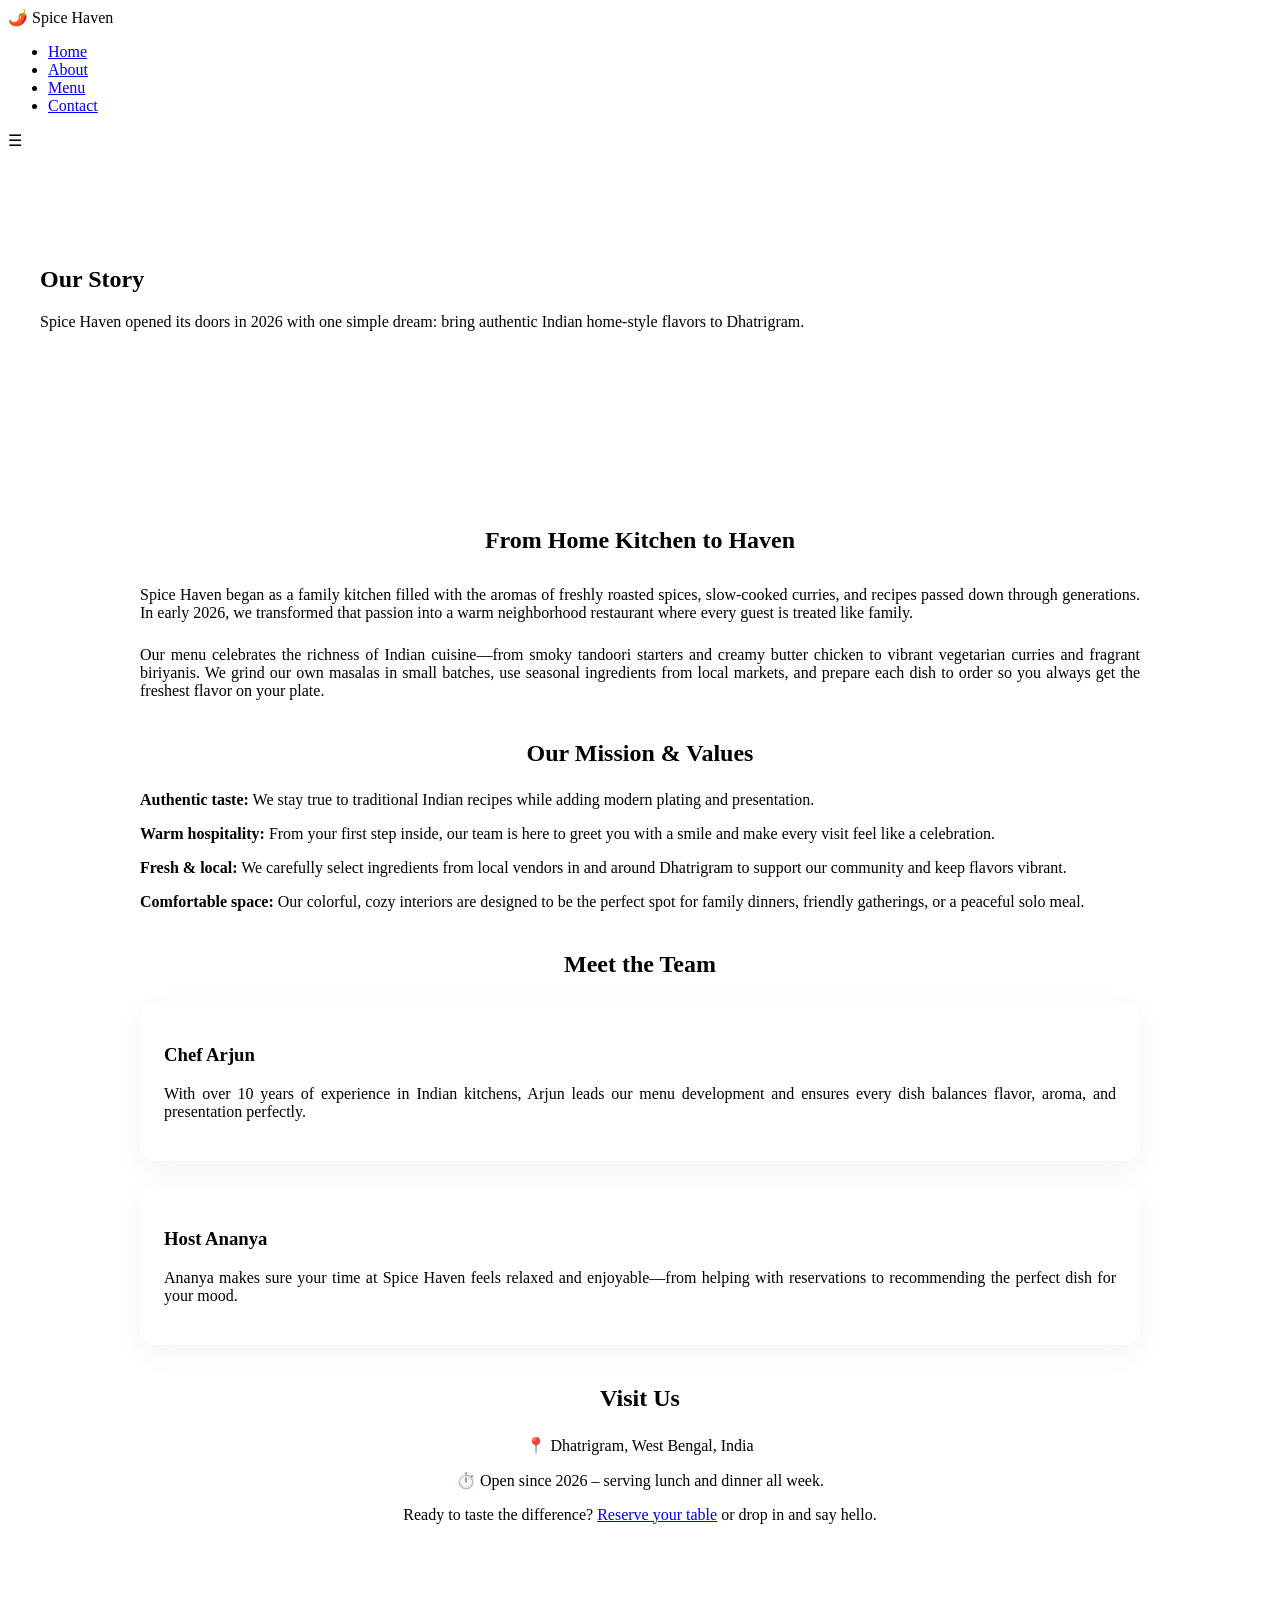
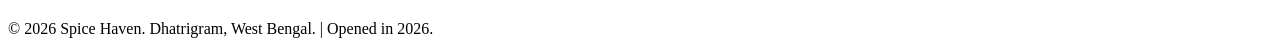
==== about.html @ 8f6e7c46 "Add About Us page for Spice Haven This file introduces the 'About Us' page for Spice Haven, detailin" ====
<!DOCTYPE html>
<html lang="en">
<head>
    <meta charset="UTF-8">
    <meta name="viewport" content="width=device-width, initial-scale=1.0">
    <meta name="description" content="Learn the story behind Spice Haven, an Indian restaurant opened in 2026 in Dhatrigram.">
    <title>Spice Haven - About Us</title>
    <link href="https://fonts.googleapis.com/css2?family=Poppins:wght@300;400;600;700&display=swap" rel="stylesheet">
    <link rel="stylesheet" href="css/style.css">
</head>
<body>
    <header role="banner">
        <nav role="navigation" aria-label="Main navigation">
            <div class="logo" aria-label="Spice Haven Logo">🌶️ Spice Haven</div>
            <ul class="nav-links">
                <li><a href="index.html">Home</a></li>
                <li><a href="about.html" aria-current="page">About</a></li>
                <li><a href="services.html">Menu</a></li>
                <li><a href="contact.html">Contact</a></li>
            </ul>
            <div class="hamburger" aria-label="Toggle menu" tabindex="0">☰</div>
        </nav>
    </header>

    <main>
        <!-- Hero section with clear founding year -->
        <section class="hero" style="padding:6rem 2rem; background-image: url('images/about-bg.webp');">
            <h1>Our Story</h1>
            <p>Spice Haven opened its doors in 2026 with one simple dream: bring authentic Indian home‑style flavors to Dhatrigram.</p>
        </section>

        <!-- About content section -->
        <section style="padding:4rem 2rem; max-width:1000px; margin:auto;">
            <h2 style="text-align:center; margin-bottom:2rem;">From Home Kitchen to Haven</h2>
            <p style="margin-bottom:1.5rem; text-align:justify;">
                Spice Haven began as a family kitchen filled with the aromas of freshly roasted spices, slow-cooked curries, 
                and recipes passed down through generations. In early 2026, we transformed that passion into a warm neighborhood 
                restaurant where every guest is treated like family.
            </p>
            <p style="margin-bottom:1.5rem; text-align:justify;">
                Our menu celebrates the richness of Indian cuisine—from smoky tandoori starters and creamy butter chicken 
                to vibrant vegetarian curries and fragrant biriyanis. We grind our own masalas in small batches, use seasonal 
                ingredients from local markets, and prepare each dish to order so you always get the freshest flavor on your plate.
            </p>

            <h2 style="text-align:center; margin:2.5rem 0 1.5rem;">Our Mission & Values</h2>
            <ul style="list-style: none; padding:0; margin:0 0 2rem 0;">
                <li style="margin-bottom:1rem;">
                    <strong>Authentic taste:</strong> We stay true to traditional Indian recipes while adding modern plating and presentation.
                </li>
                <li style="margin-bottom:1rem;">
                    <strong>Warm hospitality:</strong> From your first step inside, our team is here to greet you with a smile 
                    and make every visit feel like a celebration.
                </li>
                <li style="margin-bottom:1rem;">
                    <strong>Fresh & local:</strong> We carefully select ingredients from local vendors in and around Dhatrigram 
                    to support our community and keep flavors vibrant.
                </li>
                <li style="margin-bottom:1rem;">
                    <strong>Comfortable space:</strong> Our colorful, cozy interiors are designed to be the perfect spot for 
                    family dinners, friendly gatherings, or a peaceful solo meal.
                </li>
            </ul>

            <h2 style="text-align:center; margin:2.5rem 0 1.5rem;">Meet the Team</h2>
            <div style="display:grid; grid-template-columns:1fr; gap:1.5rem;">
                <div style="background:white; border-radius:16px; padding:1.5rem; box-shadow:0 8px 30px rgba(0,0,0,0.05);">
                    <h3>Chef Arjun</h3>
                    <p style="margin-top:0.5rem; text-align:justify;">
                        With over 10 years of experience in Indian kitchens, Arjun leads our menu development and ensures every 
                        dish balances flavor, aroma, and presentation perfectly.
                    </p>
                </div>
                <div style="background:white; border-radius:16px; padding:1.5rem; box-shadow:0 8px 30px rgba(0,0,0,0.05);">
                    <h3>Host Ananya</h3>
                    <p style="margin-top:0.5rem; text-align:justify;">
                        Ananya makes sure your time at Spice Haven feels relaxed and enjoyable—from helping with reservations 
                        to recommending the perfect dish for your mood.
                    </p>
                </div>
            </div>

            <h2 style="text-align:center; margin:2.5rem 0 1.5rem;">Visit Us</h2>
            <p style="text-align:center; margin-bottom:0.5rem;">
                📍 Dhatrigram, West Bengal, India
            </p>
            <p style="text-align:center; margin-bottom:0.5rem;">
                ⏱️ Open since 2026 – serving lunch and dinner all week.
            </p>
            <p style="text-align:center;">
                Ready to taste the difference? <a href="contact.html">Reserve your table</a> or drop in and say hello.
            </p>
        </section>
    </main>

    <footer role="contentinfo">
        <p>&copy; 2026 Spice Haven. Dhatrigram, West Bengal. | Opened in 2026.</p>
    </footer>

    <script src="js/script.js"></script>
</body>
</html>
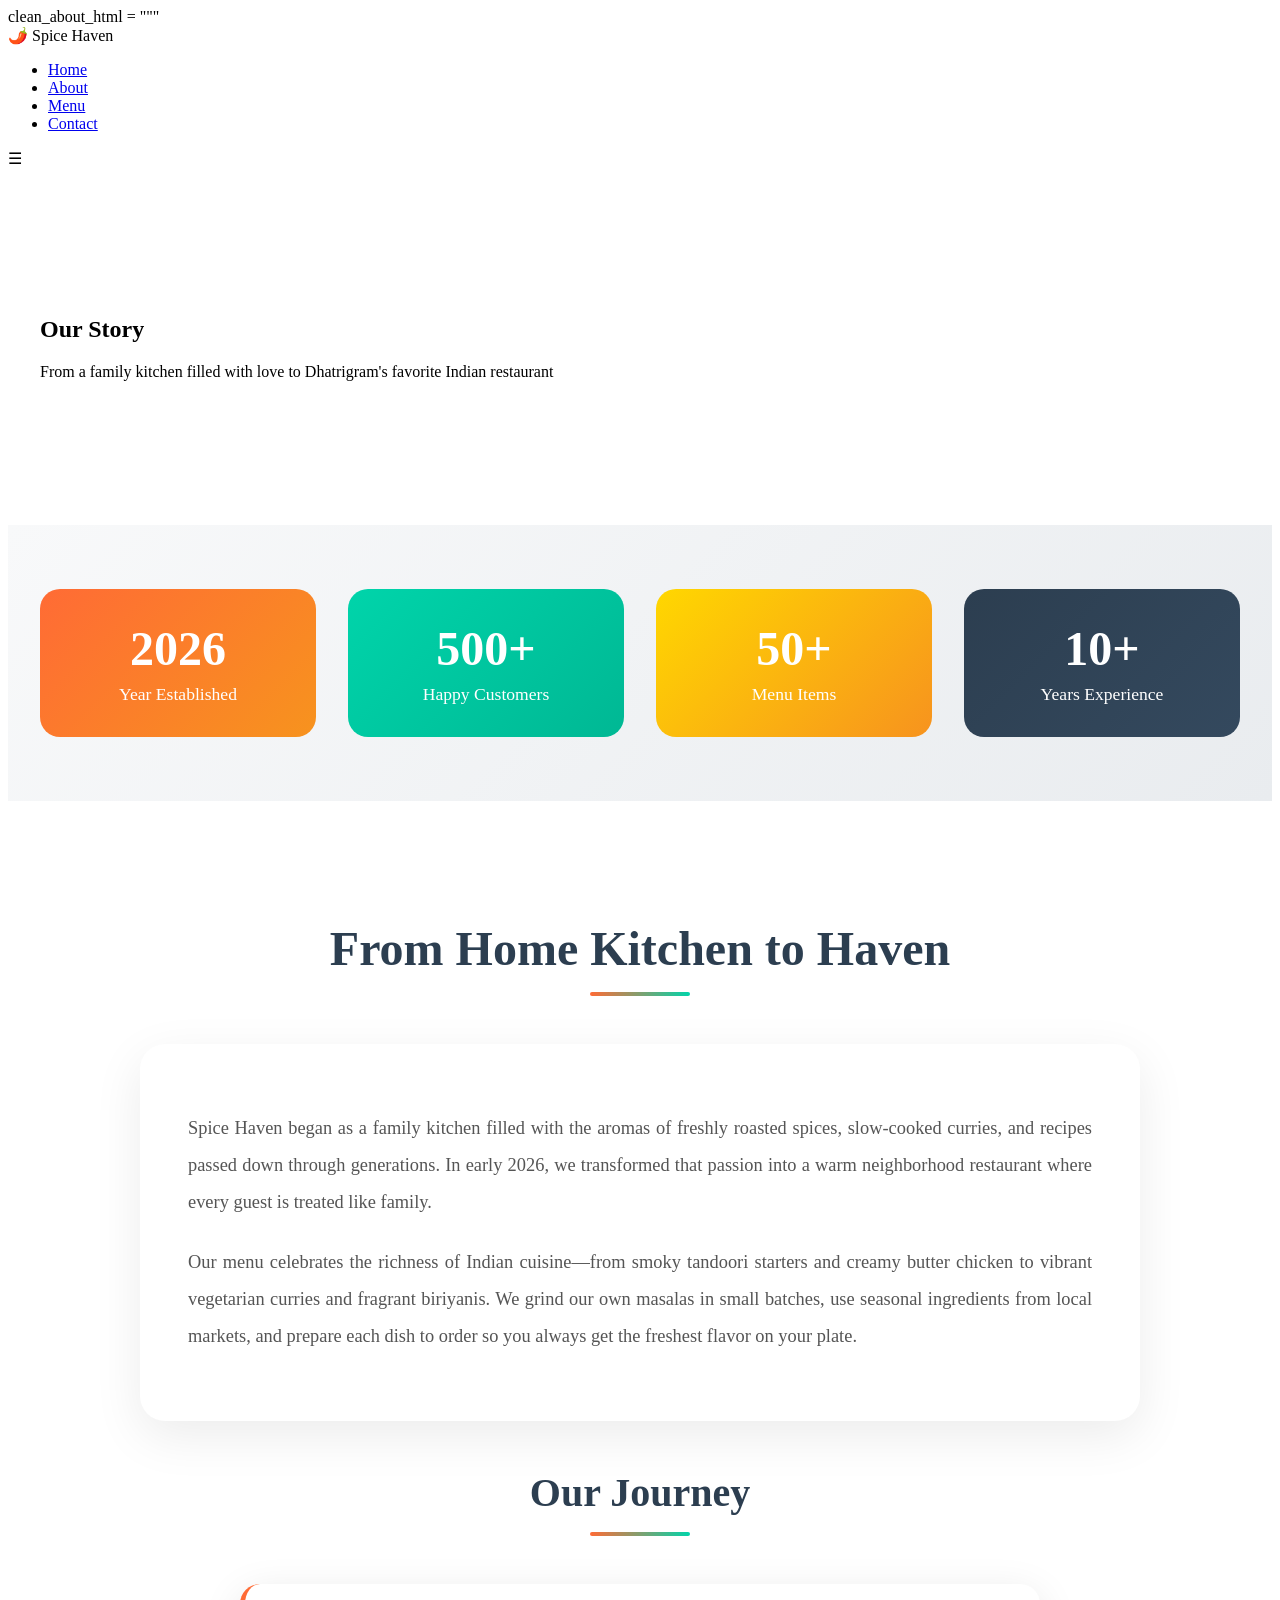
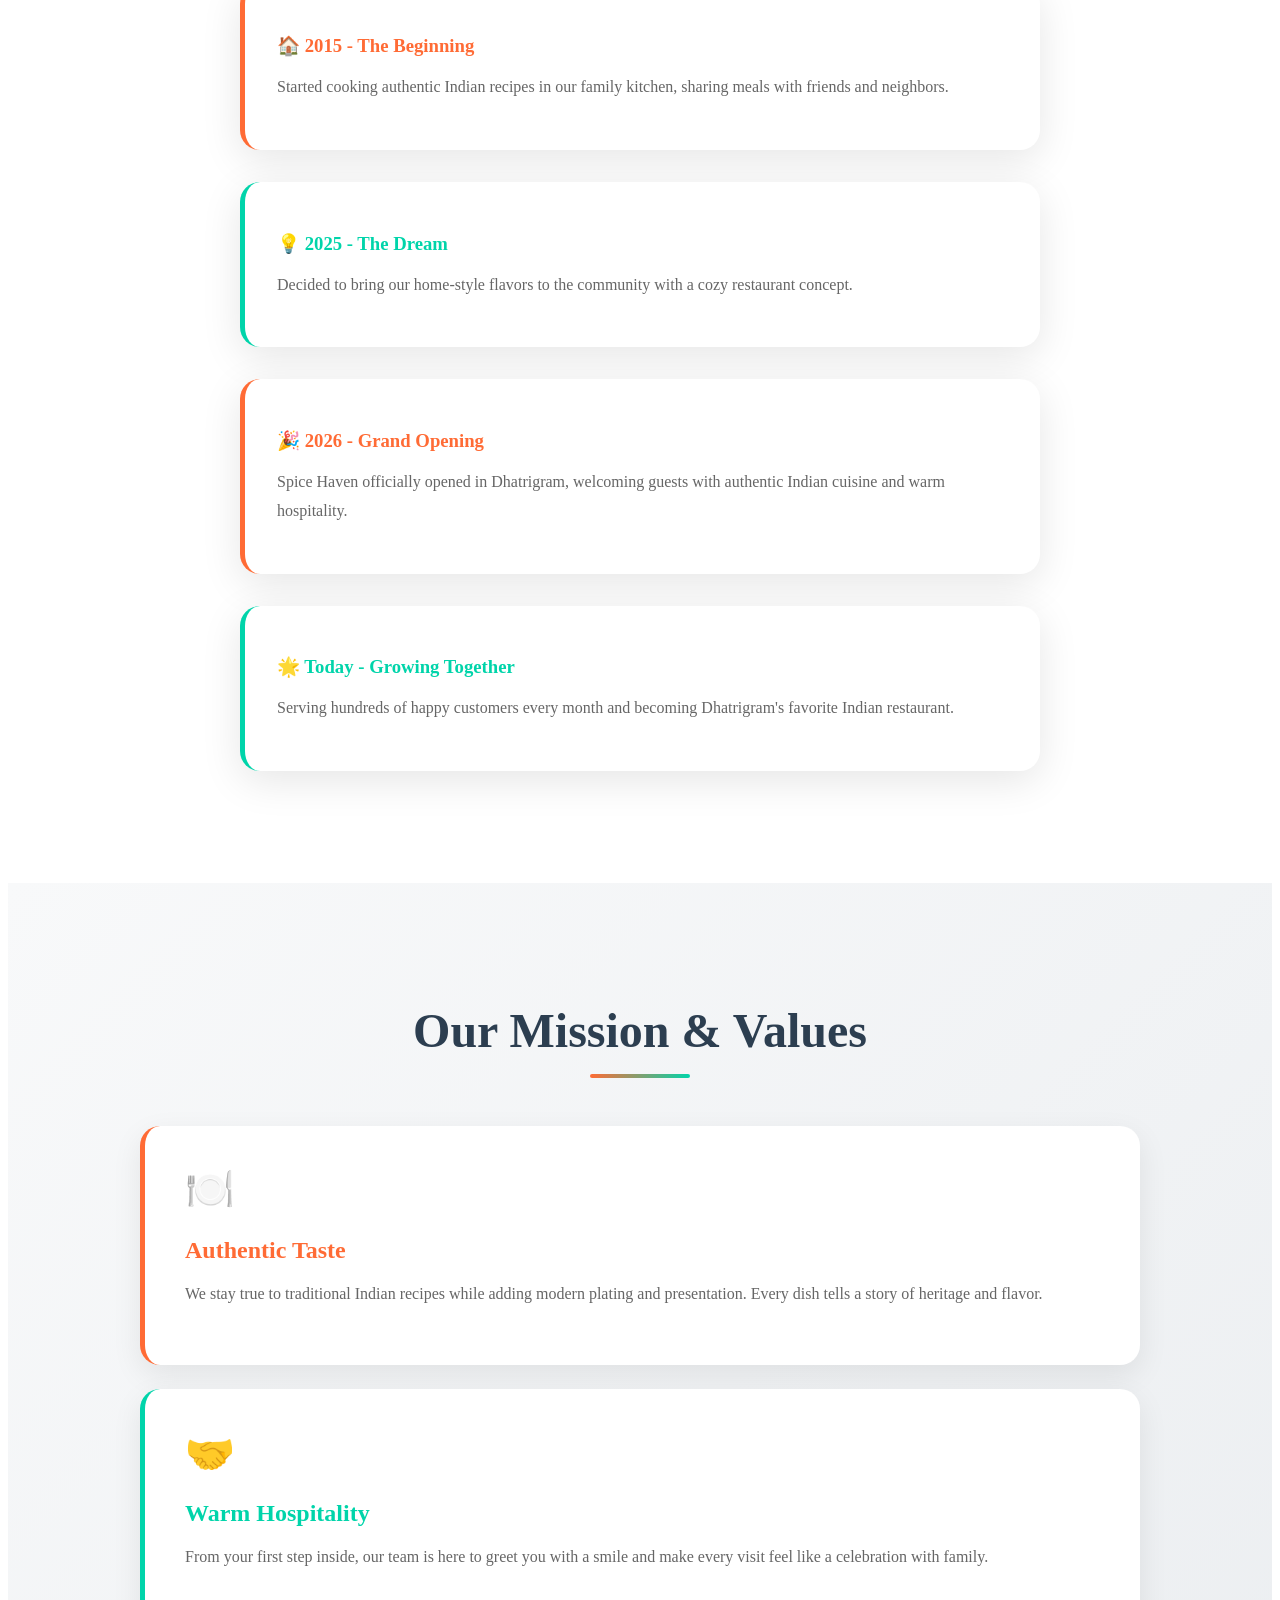
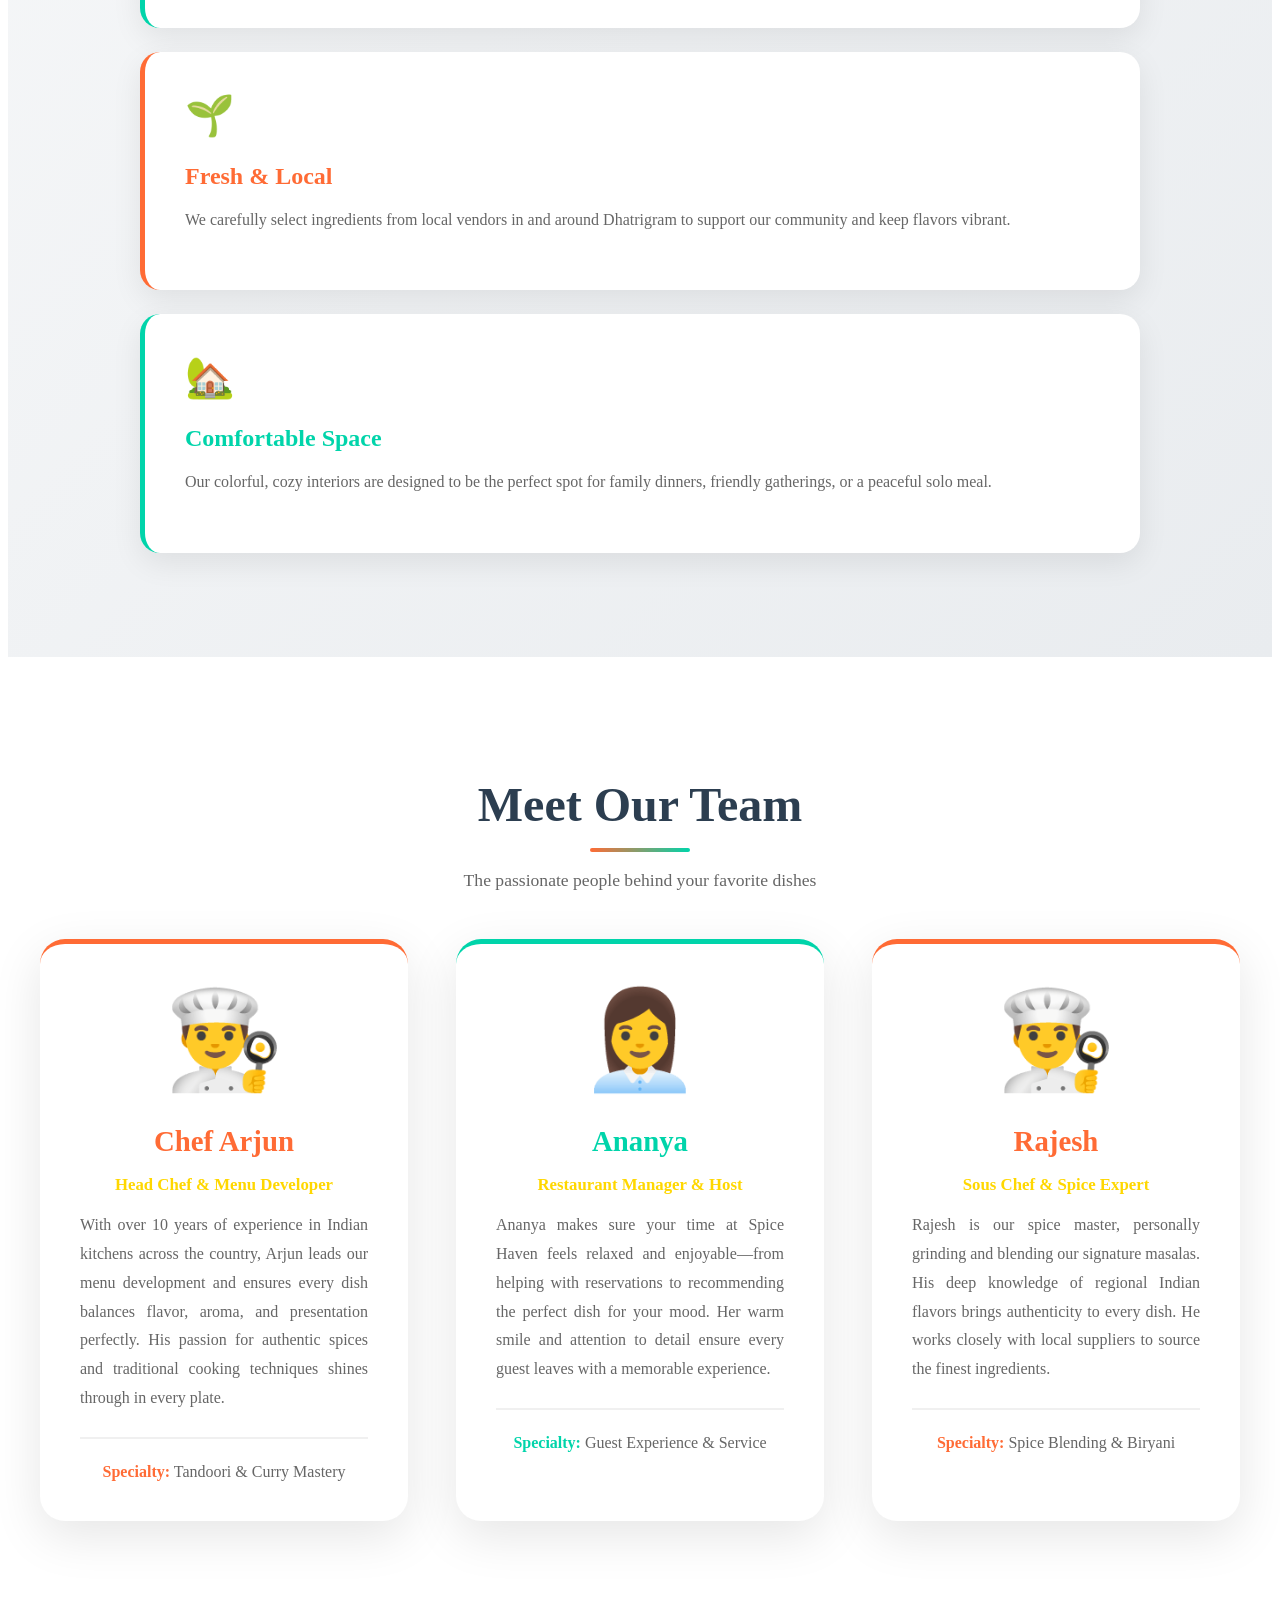
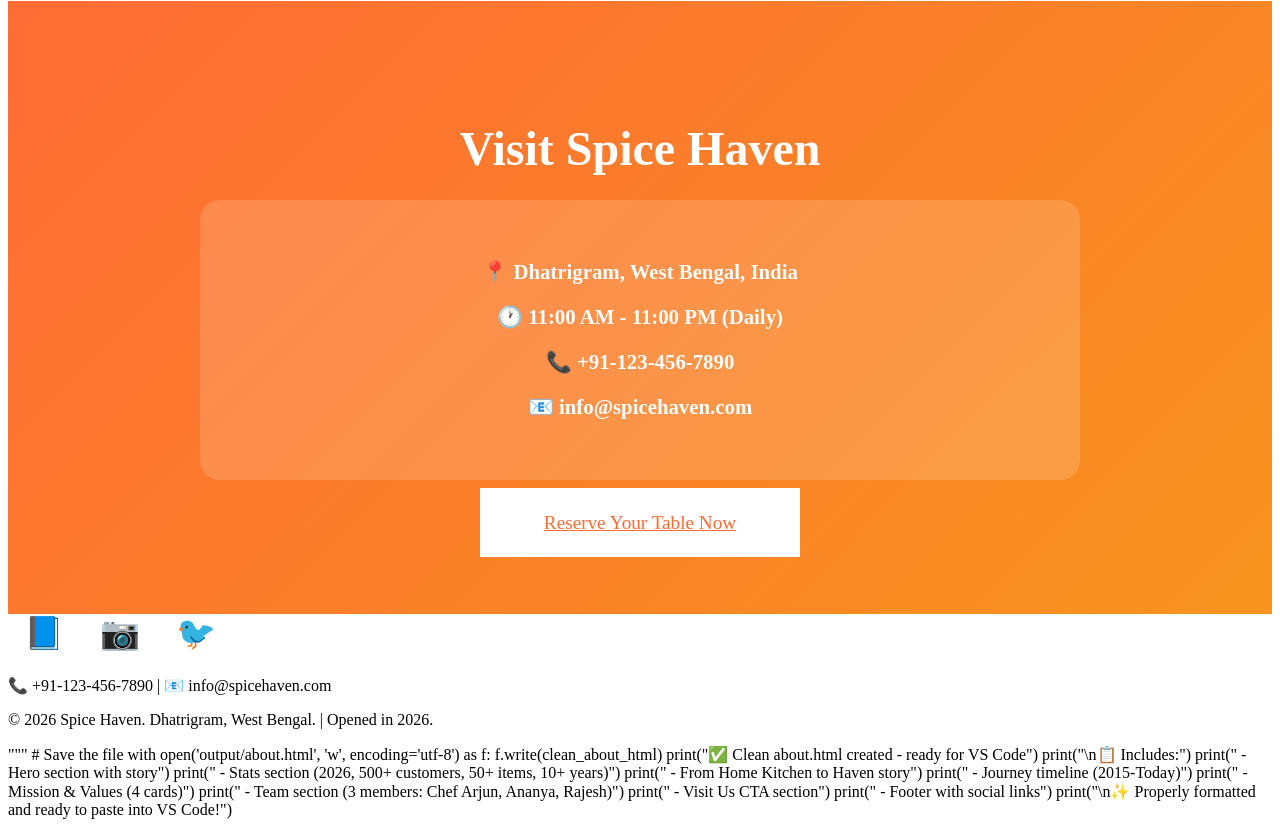
==== commit b73970ae: "Update about.html" ====
--- a/about.html
+++ b/about.html
@@ -1,4 +1,4 @@
-<!DOCTYPE html>
+clean_about_html = """<!DOCTYPE html>
 <html lang="en">
 <head>
     <meta charset="UTF-8">
@@ -18,85 +18,218 @@
                 <li><a href="services.html">Menu</a></li>
                 <li><a href="contact.html">Contact</a></li>
             </ul>
-            <div class="hamburger" aria-label="Toggle menu" tabindex="0">☰</div>
+            <div class="hamburger" aria-label="Toggle menu" tabindex="0" role="button">☰</div>
         </nav>
     </header>
 
     <main>
-        <!-- Hero section with clear founding year -->
-        <section class="hero" style="padding:6rem 2rem; background-image: url('images/about-bg.webp');">
+        <section class="hero" style="padding:8rem 2rem; background-image:url('images/about-bg.webp');">
             <h1>Our Story</h1>
-            <p>Spice Haven opened its doors in 2026 with one simple dream: bring authentic Indian home‑style flavors to Dhatrigram.</p>
-        </section>
-
-        <!-- About content section -->
-        <section style="padding:4rem 2rem; max-width:1000px; margin:auto;">
-            <h2 style="text-align:center; margin-bottom:2rem;">From Home Kitchen to Haven</h2>
-            <p style="margin-bottom:1.5rem; text-align:justify;">
-                Spice Haven began as a family kitchen filled with the aromas of freshly roasted spices, slow-cooked curries, 
-                and recipes passed down through generations. In early 2026, we transformed that passion into a warm neighborhood 
-                restaurant where every guest is treated like family.
-            </p>
-            <p style="margin-bottom:1.5rem; text-align:justify;">
-                Our menu celebrates the richness of Indian cuisine—from smoky tandoori starters and creamy butter chicken 
-                to vibrant vegetarian curries and fragrant biriyanis. We grind our own masalas in small batches, use seasonal 
-                ingredients from local markets, and prepare each dish to order so you always get the freshest flavor on your plate.
-            </p>
-
-            <h2 style="text-align:center; margin:2.5rem 0 1.5rem;">Our Mission & Values</h2>
-            <ul style="list-style: none; padding:0; margin:0 0 2rem 0;">
-                <li style="margin-bottom:1rem;">
-                    <strong>Authentic taste:</strong> We stay true to traditional Indian recipes while adding modern plating and presentation.
-                </li>
-                <li style="margin-bottom:1rem;">
-                    <strong>Warm hospitality:</strong> From your first step inside, our team is here to greet you with a smile 
-                    and make every visit feel like a celebration.
-                </li>
-                <li style="margin-bottom:1rem;">
-                    <strong>Fresh & local:</strong> We carefully select ingredients from local vendors in and around Dhatrigram 
-                    to support our community and keep flavors vibrant.
-                </li>
-                <li style="margin-bottom:1rem;">
-                    <strong>Comfortable space:</strong> Our colorful, cozy interiors are designed to be the perfect spot for 
-                    family dinners, friendly gatherings, or a peaceful solo meal.
-                </li>
-            </ul>
-
-            <h2 style="text-align:center; margin:2.5rem 0 1.5rem;">Meet the Team</h2>
-            <div style="display:grid; grid-template-columns:1fr; gap:1.5rem;">
-                <div style="background:white; border-radius:16px; padding:1.5rem; box-shadow:0 8px 30px rgba(0,0,0,0.05);">
-                    <h3>Chef Arjun</h3>
-                    <p style="margin-top:0.5rem; text-align:justify;">
-                        With over 10 years of experience in Indian kitchens, Arjun leads our menu development and ensures every 
-                        dish balances flavor, aroma, and presentation perfectly.
-                    </p>
-                </div>
-                <div style="background:white; border-radius:16px; padding:1.5rem; box-shadow:0 8px 30px rgba(0,0,0,0.05);">
-                    <h3>Host Ananya</h3>
-                    <p style="margin-top:0.5rem; text-align:justify;">
-                        Ananya makes sure your time at Spice Haven feels relaxed and enjoyable—from helping with reservations 
-                        to recommending the perfect dish for your mood.
-                    </p>
-                </div>
-            </div>
-
-            <h2 style="text-align:center; margin:2.5rem 0 1.5rem;">Visit Us</h2>
-            <p style="text-align:center; margin-bottom:0.5rem;">
-                📍 Dhatrigram, West Bengal, India
-            </p>
-            <p style="text-align:center; margin-bottom:0.5rem;">
-                ⏱️ Open since 2026 – serving lunch and dinner all week.
-            </p>
-            <p style="text-align:center;">
-                Ready to taste the difference? <a href="contact.html">Reserve your table</a> or drop in and say hello.
-            </p>
+            <p>From a family kitchen filled with love to Dhatrigram's favorite Indian restaurant</p>
+        </section>
+
+        <section style="padding:4rem 2rem; background:linear-gradient(135deg, #f8f9fa, #e9ecef);">
+            <div style="display:grid; grid-template-columns:repeat(auto-fit, minmax(200px, 1fr)); gap:2rem; max-width:1200px; margin:auto;">
+                <div style="background:linear-gradient(135deg, #ff6b35, #f7931e); color:white; padding:2rem; border-radius:20px; text-align:center;">
+                    <div style="font-size:3rem; font-weight:700; margin-bottom:0.5rem;">2026</div>
+                    <div style="font-size:1.1rem;">Year Established</div>
+                </div>
+                <div style="background:linear-gradient(135deg, #00d4aa, #00b894); color:white; padding:2rem; border-radius:20px; text-align:center;">
+                    <div style="font-size:3rem; font-weight:700; margin-bottom:0.5rem;">500+</div>
+                    <div style="font-size:1.1rem;">Happy Customers</div>
+                </div>
+                <div style="background:linear-gradient(135deg, #ffd700, #f7931e); color:white; padding:2rem; border-radius:20px; text-align:center;">
+                    <div style="font-size:3rem; font-weight:700; margin-bottom:0.5rem;">50+</div>
+                    <div style="font-size:1.1rem;">Menu Items</div>
+                </div>
+                <div style="background:linear-gradient(135deg, #2c3e50, #34495e); color:white; padding:2rem; border-radius:20px; text-align:center;">
+                    <div style="font-size:3rem; font-weight:700; margin-bottom:0.5rem;">10+</div>
+                    <div style="font-size:1.1rem;">Years Experience</div>
+                </div>
+            </div>
+        </section>
+
+        <section style="padding:5rem 2rem; max-width:1000px; margin:auto;">
+            <h2 style="text-align:center; font-size:3rem; color:#2c3e50; margin-bottom:1rem;">From Home Kitchen to Haven</h2>
+            <div style="width:100px; height:4px; background:linear-gradient(90deg, #ff6b35, #00d4aa); margin:0 auto 3rem; border-radius:10px;"></div>
+            
+            <div style="background:white; padding:3rem; border-radius:25px; box-shadow:0 15px 50px rgba(0,0,0,0.08); margin-bottom:3rem;">
+                <p style="font-size:1.15rem; line-height:2; margin-bottom:1.5rem; text-align:justify; color:#555;">
+                    Spice Haven began as a family kitchen filled with the aromas of freshly roasted spices, slow-cooked curries, 
+                    and recipes passed down through generations. In early 2026, we transformed that passion into a warm neighborhood 
+                    restaurant where every guest is treated like family.
+                </p>
+                <p style="font-size:1.15rem; line-height:2; text-align:justify; color:#555;">
+                    Our menu celebrates the richness of Indian cuisine—from smoky tandoori starters and creamy butter chicken 
+                    to vibrant vegetarian curries and fragrant biriyanis. We grind our own masalas in small batches, use seasonal 
+                    ingredients from local markets, and prepare each dish to order so you always get the freshest flavor on your plate.
+                </p>
+            </div>
+
+            <h2 style="text-align:center; font-size:2.5rem; color:#2c3e50; margin-bottom:1rem;">Our Journey</h2>
+            <div style="width:100px; height:4px; background:linear-gradient(90deg, #ff6b35, #00d4aa); margin:0 auto 3rem; border-radius:10px;"></div>
+            
+            <div style="max-width:800px; margin:auto;">
+                <div style="background:white; padding:2rem; border-radius:20px; box-shadow:0 10px 40px rgba(0,0,0,0.1); margin-bottom:2rem; border-left:5px solid #ff6b35;">
+                    <h3 style="color:#ff6b35; margin-bottom:0.5rem;">🏠 2015 - The Beginning</h3>
+                    <p style="color:#666; line-height:1.8;">Started cooking authentic Indian recipes in our family kitchen, sharing meals with friends and neighbors.</p>
+                </div>
+                
+                <div style="background:white; padding:2rem; border-radius:20px; box-shadow:0 10px 40px rgba(0,0,0,0.1); margin-bottom:2rem; border-left:5px solid #00d4aa;">
+                    <h3 style="color:#00d4aa; margin-bottom:0.5rem;">💡 2025 - The Dream</h3>
+                    <p style="color:#666; line-height:1.8;">Decided to bring our home-style flavors to the community with a cozy restaurant concept.</p>
+                </div>
+                
+                <div style="background:white; padding:2rem; border-radius:20px; box-shadow:0 10px 40px rgba(0,0,0,0.1); margin-bottom:2rem; border-left:5px solid #ff6b35;">
+                    <h3 style="color:#ff6b35; margin-bottom:0.5rem;">🎉 2026 - Grand Opening</h3>
+                    <p style="color:#666; line-height:1.8;">Spice Haven officially opened in Dhatrigram, welcoming guests with authentic Indian cuisine and warm hospitality.</p>
+                </div>
+                
+                <div style="background:white; padding:2rem; border-radius:20px; box-shadow:0 10px 40px rgba(0,0,0,0.1); margin-bottom:2rem; border-left:5px solid #00d4aa;">
+                    <h3 style="color:#00d4aa; margin-bottom:0.5rem;">🌟 Today - Growing Together</h3>
+                    <p style="color:#666; line-height:1.8;">Serving hundreds of happy customers every month and becoming Dhatrigram's favorite Indian restaurant.</p>
+                </div>
+            </div>
+        </section>
+
+        <section style="padding:5rem 2rem; background:linear-gradient(135deg, #f8f9fa, #e9ecef);">
+            <div style="max-width:1000px; margin:auto;">
+                <h2 style="text-align:center; font-size:3rem; color:#2c3e50; margin-bottom:1rem;">Our Mission & Values</h2>
+                <div style="width:100px; height:4px; background:linear-gradient(90deg, #ff6b35, #00d4aa); margin:0 auto 3rem; border-radius:10px;"></div>
+
+                <div style="background:white; padding:2.5rem; border-radius:20px; box-shadow:0 10px 30px rgba(0,0,0,0.08); border-left:5px solid #ff6b35; margin-bottom:1.5rem;">
+                    <div style="font-size:2.5rem; margin-bottom:1rem;">🍽️</div>
+                    <h3 style="color:#ff6b35; font-size:1.5rem; margin-bottom:0.5rem;">Authentic Taste</h3>
+                    <p style="color:#666; line-height:1.8;">We stay true to traditional Indian recipes while adding modern plating and presentation. Every dish tells a story of heritage and flavor.</p>
+                </div>
+
+                <div style="background:white; padding:2.5rem; border-radius:20px; box-shadow:0 10px 30px rgba(0,0,0,0.08); border-left:5px solid #00d4aa; margin-bottom:1.5rem;">
+                    <div style="font-size:2.5rem; margin-bottom:1rem;">🤝</div>
+                    <h3 style="color:#00d4aa; font-size:1.5rem; margin-bottom:0.5rem;">Warm Hospitality</h3>
+                    <p style="color:#666; line-height:1.8;">From your first step inside, our team is here to greet you with a smile and make every visit feel like a celebration with family.</p>
+                </div>
+
+                <div style="background:white; padding:2.5rem; border-radius:20px; box-shadow:0 10px 30px rgba(0,0,0,0.08); border-left:5px solid #ff6b35; margin-bottom:1.5rem;">
+                    <div style="font-size:2.5rem; margin-bottom:1rem;">🌱</div>
+                    <h3 style="color:#ff6b35; font-size:1.5rem; margin-bottom:0.5rem;">Fresh & Local</h3>
+                    <p style="color:#666; line-height:1.8;">We carefully select ingredients from local vendors in and around Dhatrigram to support our community and keep flavors vibrant.</p>
+                </div>
+
+                <div style="background:white; padding:2.5rem; border-radius:20px; box-shadow:0 10px 30px rgba(0,0,0,0.08); border-left:5px solid #00d4aa; margin-bottom:1.5rem;">
+                    <div style="font-size:2.5rem; margin-bottom:1rem;">🏡</div>
+                    <h3 style="color:#00d4aa; font-size:1.5rem; margin-bottom:0.5rem;">Comfortable Space</h3>
+                    <p style="color:#666; line-height:1.8;">Our colorful, cozy interiors are designed to be the perfect spot for family dinners, friendly gatherings, or a peaceful solo meal.</p>
+                </div>
+            </div>
+        </section>
+
+        <section style="padding:5rem 2rem; background:white;">
+            <div style="max-width:1200px; margin:auto;">
+                <h2 style="text-align:center; font-size:3rem; color:#2c3e50; margin-bottom:1rem;">Meet Our Team</h2>
+                <div style="width:100px; height:4px; background:linear-gradient(90deg, #ff6b35, #00d4aa); margin:0 auto 1rem; border-radius:10px;"></div>
+                <p style="text-align:center; color:#666; margin-bottom:3rem; font-size:1.1rem;">The passionate people behind your favorite dishes</p>
+
+                <div style="display:grid; grid-template-columns:repeat(auto-fit, minmax(300px, 1fr)); gap:3rem;">
+                    <div style="background:white; border-radius:25px; box-shadow:0 15px 50px rgba(0,0,0,0.1); overflow:hidden; border-top:5px solid #ff6b35;">
+                        <div style="text-align:center; padding:2.5rem;">
+                            <div style="font-size:6rem; margin-bottom:1rem;">👨‍🍳</div>
+                            <h3 style="color:#ff6b35; font-size:1.8rem; margin-bottom:0.5rem;">Chef Arjun</h3>
+                            <p style="color:#ffd700; font-weight:600; margin-bottom:1rem; font-size:1.05rem;">Head Chef & Menu Developer</p>
+                            <p style="color:#666; line-height:1.8; text-align:justify;">
+                                With over 10 years of experience in Indian kitchens across the country, Arjun leads our menu development 
+                                and ensures every dish balances flavor, aroma, and presentation perfectly. His passion for authentic 
+                                spices and traditional cooking techniques shines through in every plate.
+                            </p>
+                            <div style="margin-top:1.5rem; padding-top:1.5rem; border-top:2px solid #f0f0f0;">
+                                <span style="font-weight:600; color:#ff6b35;">Specialty:</span>
+                                <span style="color:#666;"> Tandoori & Curry Mastery</span>
+                            </div>
+                        </div>
+                    </div>
+
+                    <div style="background:white; border-radius:25px; box-shadow:0 15px 50px rgba(0,0,0,0.1); overflow:hidden; border-top:5px solid #00d4aa;">
+                        <div style="text-align:center; padding:2.5rem;">
+                            <div style="font-size:6rem; margin-bottom:1rem;">👩‍💼</div>
+                            <h3 style="color:#00d4aa; font-size:1.8rem; margin-bottom:0.5rem;">Ananya</h3>
+                            <p style="color:#ffd700; font-weight:600; margin-bottom:1rem; font-size:1.05rem;">Restaurant Manager & Host</p>
+                            <p style="color:#666; line-height:1.8; text-align:justify;">
+                                Ananya makes sure your time at Spice Haven feels relaxed and enjoyable—from helping with reservations 
+                                to recommending the perfect dish for your mood. Her warm smile and attention to detail ensure every 
+                                guest leaves with a memorable experience.
+                            </p>
+                            <div style="margin-top:1.5rem; padding-top:1.5rem; border-top:2px solid #f0f0f0;">
+                                <span style="font-weight:600; color:#00d4aa;">Specialty:</span>
+                                <span style="color:#666;"> Guest Experience & Service</span>
+                            </div>
+                        </div>
+                    </div>
+
+                    <div style="background:white; border-radius:25px; box-shadow:0 15px 50px rgba(0,0,0,0.1); overflow:hidden; border-top:5px solid #ff6b35;">
+                        <div style="text-align:center; padding:2.5rem;">
+                            <div style="font-size:6rem; margin-bottom:1rem;">👨‍🍳</div>
+                            <h3 style="color:#ff6b35; font-size:1.8rem; margin-bottom:0.5rem;">Rajesh</h3>
+                            <p style="color:#ffd700; font-weight:600; margin-bottom:1rem; font-size:1.05rem;">Sous Chef & Spice Expert</p>
+                            <p style="color:#666; line-height:1.8; text-align:justify;">
+                                Rajesh is our spice master, personally grinding and blending our signature masalas. His deep knowledge 
+                                of regional Indian flavors brings authenticity to every dish. He works closely with local suppliers to 
+                                source the finest ingredients.
+                            </p>
+                            <div style="margin-top:1.5rem; padding-top:1.5rem; border-top:2px solid #f0f0f0;">
+                                <span style="font-weight:600; color:#ff6b35;">Specialty:</span>
+                                <span style="color:#666;"> Spice Blending & Biryani</span>
+                            </div>
+                        </div>
+                    </div>
+                </div>
+            </div>
+        </section>
+
+        <section style="padding:5rem 2rem; background:linear-gradient(135deg, #ff6b35, #f7931e); color:white; text-align:center;">
+            <h2 style="font-size:3rem; margin-bottom:1.5rem;">Visit Spice Haven</h2>
+            <div style="max-width:800px; margin:0 auto 2rem; background:rgba(255,255,255,0.15); padding:2.5rem; border-radius:20px;">
+                <p style="font-size:1.3rem; margin-bottom:1rem;">
+                    📍 <strong>Dhatrigram, West Bengal, India</strong>
+                </p>
+                <p style="font-size:1.3rem; margin-bottom:1rem;">
+                    🕐 <strong>11:00 AM - 11:00 PM (Daily)</strong>
+                </p>
+                <p style="font-size:1.3rem; margin-bottom:1rem;">
+                    📞 <strong>+91-123-456-7890</strong>
+                </p>
+                <p style="font-size:1.3rem;">
+                    📧 <strong>info@spicehaven.com</strong>
+                </p>
+            </div>
+            <a href="contact.html" class="cta" style="background:white; color:#ff6b35; font-size:1.2rem; padding:1.5rem 4rem;">Reserve Your Table Now</a>
         </section>
     </main>
 
     <footer role="contentinfo">
+        <div style="margin-bottom:1.5rem;">
+            <a href="#" style="color:white; font-size:2rem; margin:0 1rem;" aria-label="Facebook">📘</a>
+            <a href="#" style="color:white; font-size:2rem; margin:0 1rem;" aria-label="Instagram">📷</a>
+            <a href="#" style="color:white; font-size:2rem; margin:0 1rem;" aria-label="Twitter">🐦</a>
+        </div>
+        <p style="margin-bottom:0.5rem;">📞 +91-123-456-7890 | 📧 info@spicehaven.com</p>
         <p>&copy; 2026 Spice Haven. Dhatrigram, West Bengal. | Opened in 2026.</p>
     </footer>
 
     <script src="js/script.js"></script>
 </body>
-</html>
+</html>"""
+
+# Save the file
+with open('output/about.html', 'w', encoding='utf-8') as f:
+    f.write(clean_about_html)
+
+print("✅ Clean about.html created - ready for VS Code")
+print("\n📋 Includes:")
+print("   - Hero section with story")
+print("   - Stats section (2026, 500+ customers, 50+ items, 10+ years)")
+print("   - From Home Kitchen to Haven story")
+print("   - Journey timeline (2015-Today)")
+print("   - Mission & Values (4 cards)")
+print("   - Team section (3 members: Chef Arjun, Ananya, Rajesh)")
+print("   - Visit Us CTA section")
+print("   - Footer with social links")
+print("\n✨ Properly formatted and ready to paste into VS Code!")
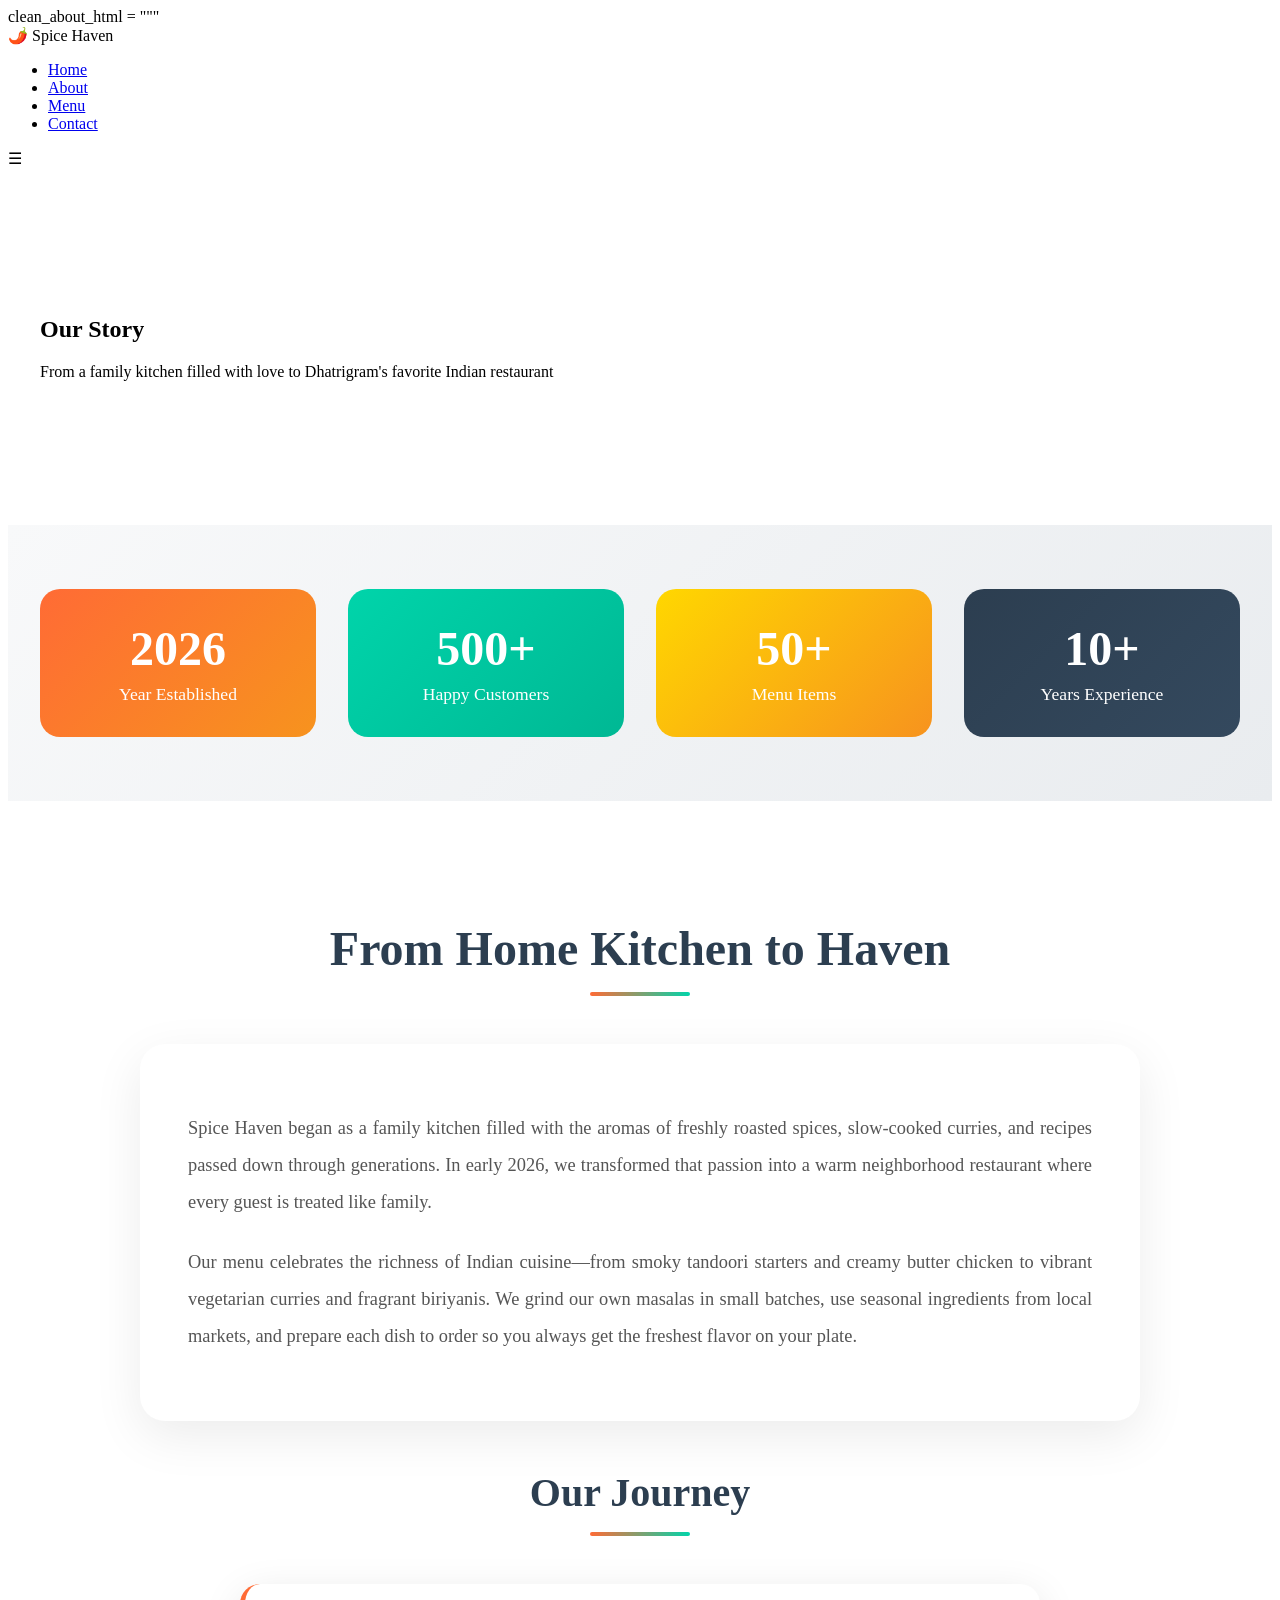
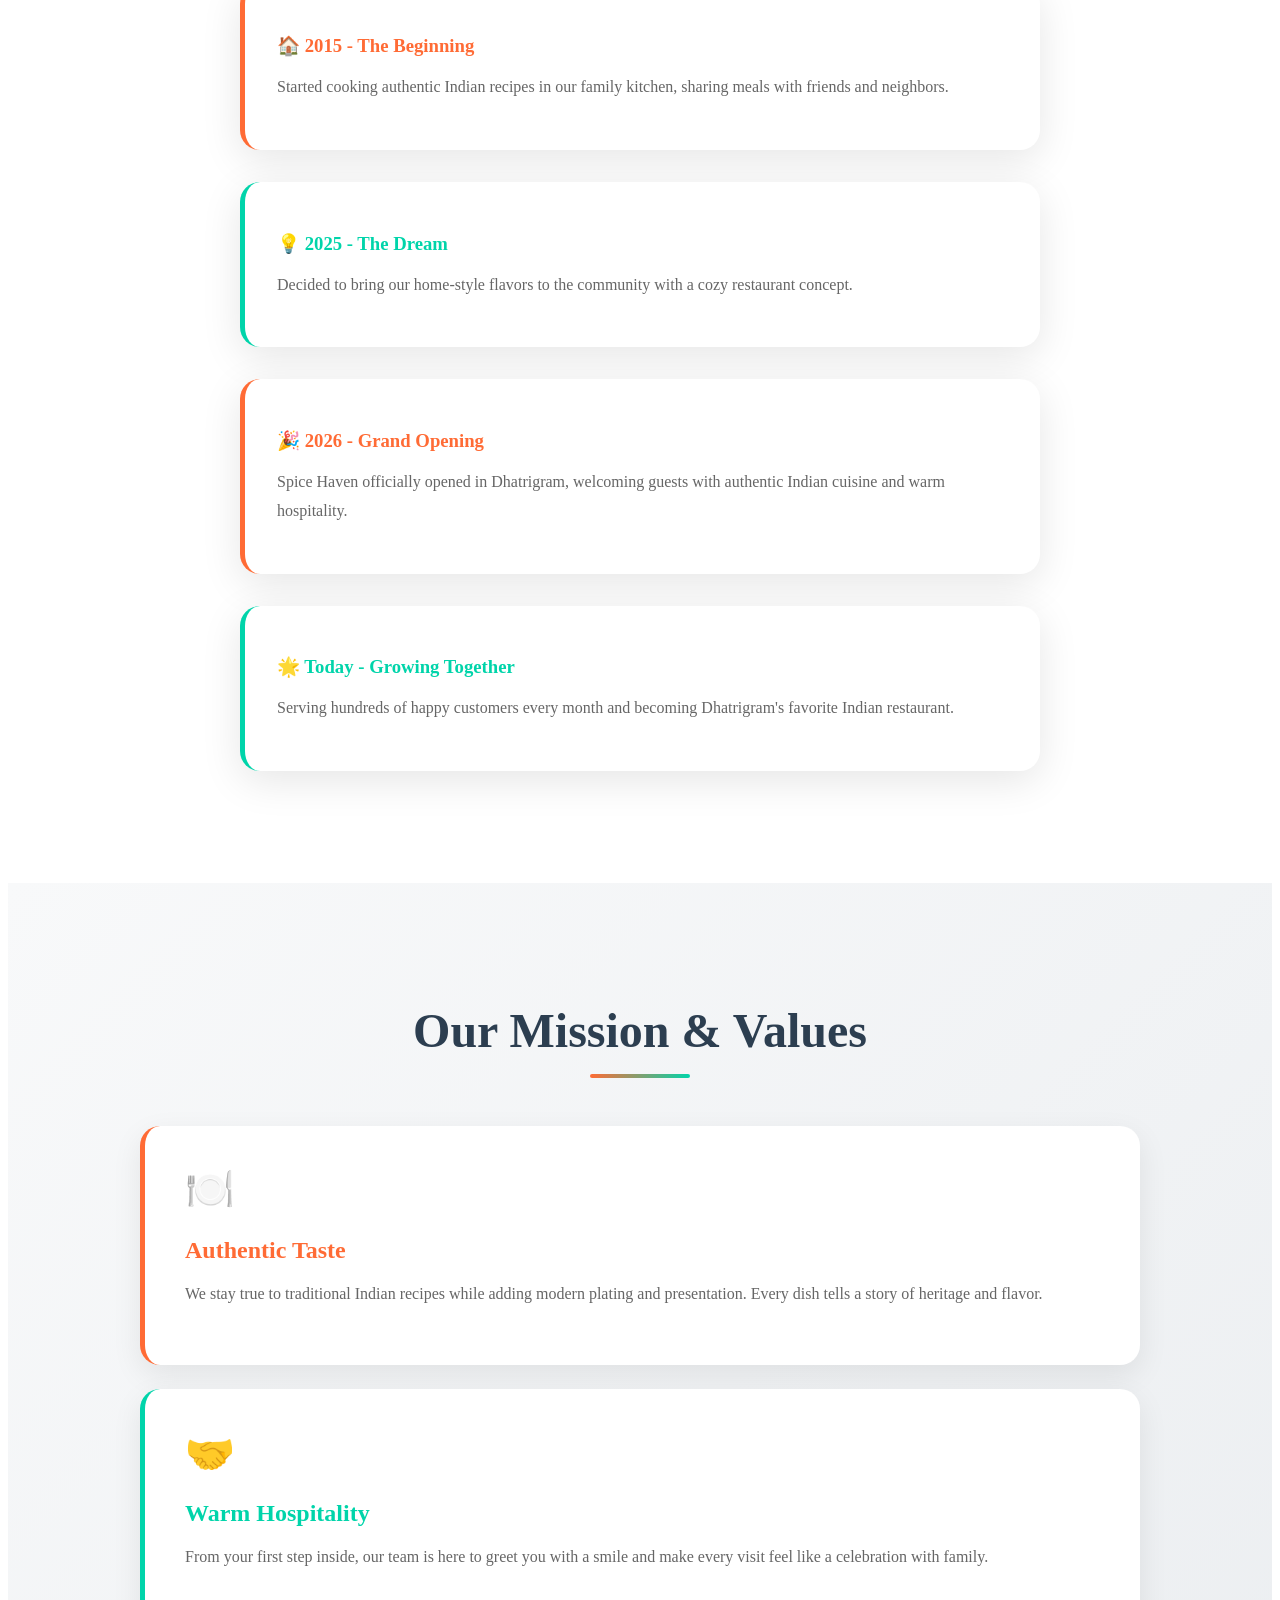
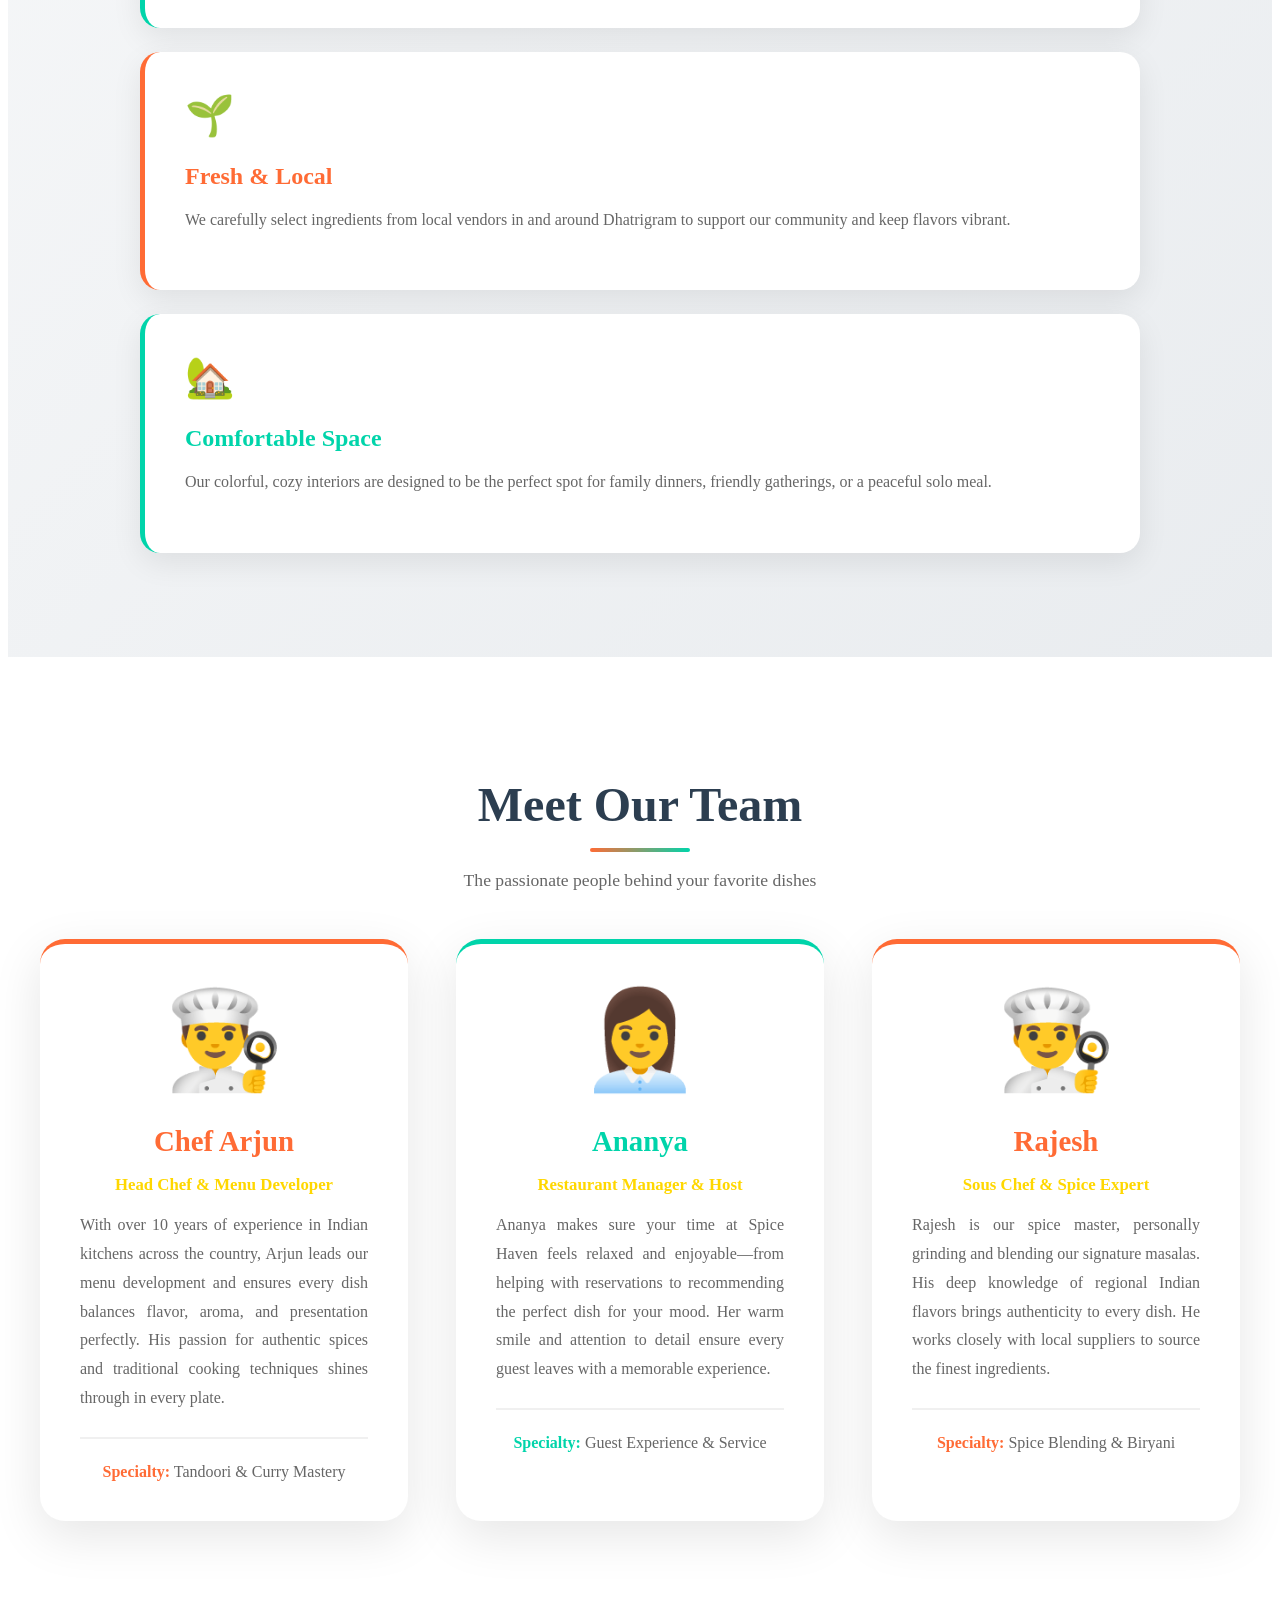
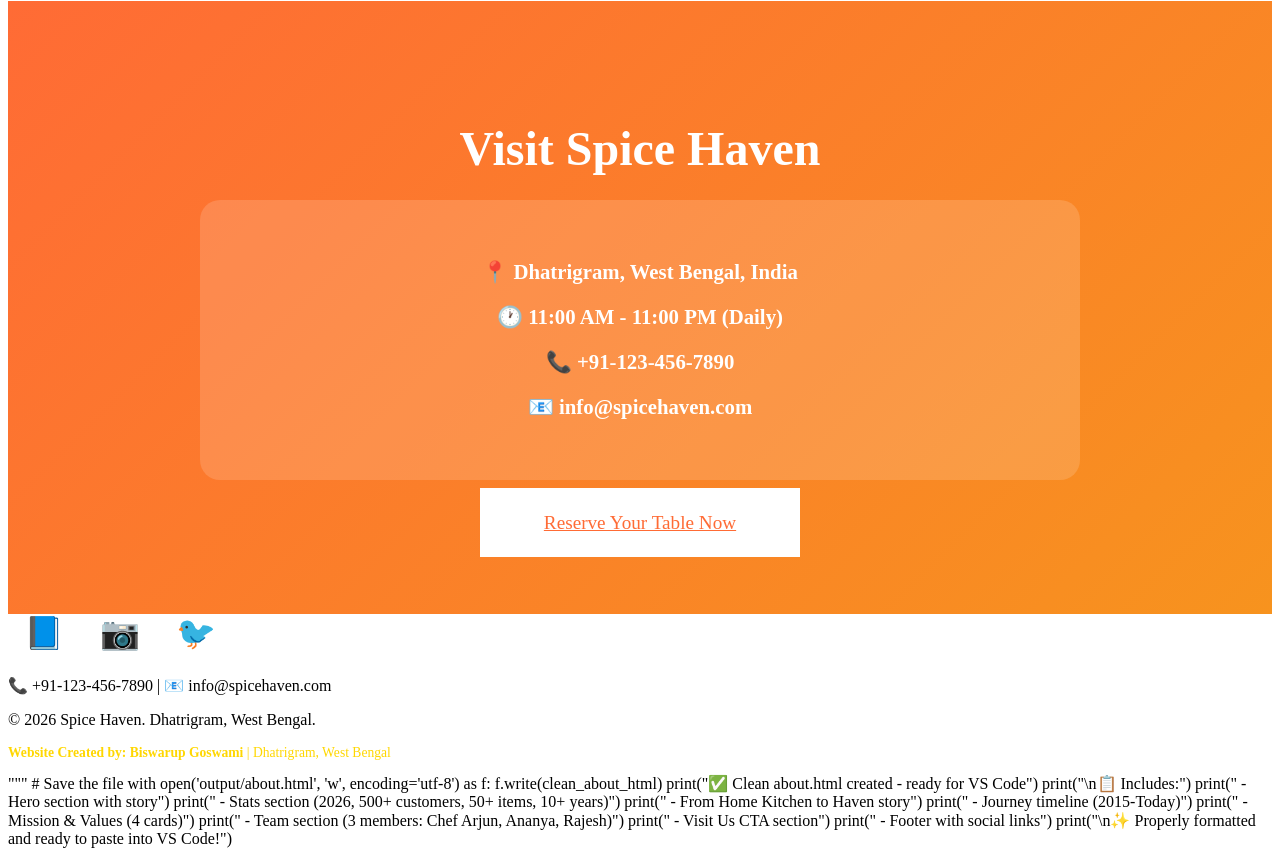
==== commit e6abf8b0: "Update footer content and add website credit Removed the 'Opened in 2026' text from the footer and a" ====
--- a/about.html
+++ b/about.html
@@ -204,14 +204,17 @@
         </section>
     </main>
 
-    <footer role="contentinfo">
+   <footer role="contentinfo">
         <div style="margin-bottom:1.5rem;">
             <a href="#" style="color:white; font-size:2rem; margin:0 1rem;" aria-label="Facebook">📘</a>
             <a href="#" style="color:white; font-size:2rem; margin:0 1rem;" aria-label="Instagram">📷</a>
             <a href="#" style="color:white; font-size:2rem; margin:0 1rem;" aria-label="Twitter">🐦</a>
         </div>
         <p style="margin-bottom:0.5rem;">📞 +91-123-456-7890 | 📧 info@spicehaven.com</p>
-        <p>&copy; 2026 Spice Haven. Dhatrigram, West Bengal. | Opened in 2026.</p>
+        <p>&copy; 2026 Spice Haven. Dhatrigram, West Bengal.</p>
+        <p style="margin-top:0.8rem; font-size:0.85rem; color:#ffd700;">
+            <strong>Website Created by: Biswarup Goswami</strong> | Dhatrigram, West Bengal
+        </p>
     </footer>
 
     <script src="js/script.js"></script>
